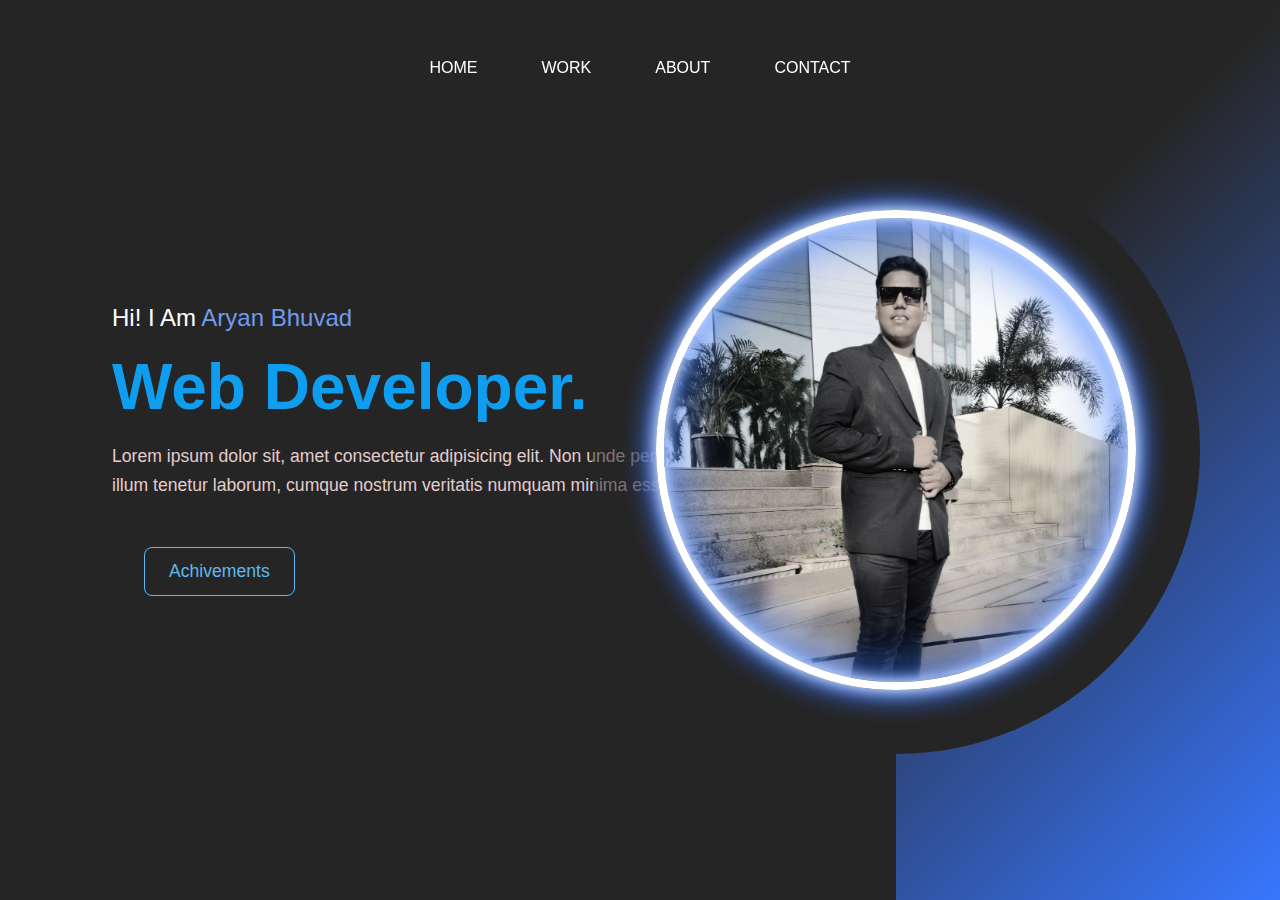
==== index.html @ f21ebb44 "All Done" ====
<!DOCTYPE html>
<html lang="en">
<head>
    <meta charset="UTF-8">
    <meta name="viewport" content="width=device-width, initial-scale=1.0">
    <title>Home - Portfolio Website</title>
    <link rel="stylesheet" href="style.css">
    <link rel="stylesheet" href="https://cdnjs.cloudflare.com/ajax/libs/font-awesome/6.6.0/css/all.min.css" integrity="sha512-Kc323vGBEqzTmouAECnVceyQqyqdsSiqLQISBL29aUW4U/M7pSPA/gEUZQqv1cwx4OnYxTxve5UMg5GT6L4JJg==" crossorigin="anonymous" referrerpolicy="no-referrer" />
</head>
<body>
    <div class="portfolio-container">

        <ul class="navlist">
            <li><a href="index.html">Home</a></li>
            <li><a href="work.html">Work</a></li>
            <li><a href="about.html">About</a></li>
            <li><a href="contact.html">Contact</a></li>
        </ul>

        <div class="left-container">

            <div class="icons">
                <a href="https://www.facebook.com/aryan.bhuvad.9?mibextid=ZbWKwL" target="_blank"><i class="fa-brands fa-facebook-f"></i></a>
                <a href="https://www.linkedin.com/in/aryan-bhuvad-7569a1297?utm_source=share&utm_campaign=share_via&utm_content=profile&utm_medium=android_app" target="_blank"><i class="fa-brands fa-linkedin-in"></i></a>
                <a href="https://github.com/aryanbhuvad2611" target="_blank"><i class="fa-brands fa-github"></i></a>
                <a href="https://www.instagram.com/mr_crickter26?igsh=bXZrc3NsYzhlcDlq" target="_blank"><i class="fa-brands fa-instagram"></i></a>
            </div>

            <div class="content">
                <p class="intro">Hi! I Am <span>Aryan Bhuvad</span></p>
                <br>
                <h1>Web Developer.</h1>
                <p class="details">Lorem ipsum dolor sit, amet consectetur adipisicing elit. Non unde perspiciatis illum tenetur laborum, cumque nostrum veritatis numquam minima esse!</p>
                <div class="btn-container">
                    <button>Achivements</button>
                </div>
            </div>

        </div>

        <div class="right-container"></div>

        <div class="design">
            <div class="circle"></div>
            <div class="circle"></div>
        </div>

    </div>

</body>
</html>
---- style.css ----
@import url('https://fonts.googleapis.com/css2?family=Poppins:wght@500&display=swap');

*{
  margin: 0;
  padding: 0;
  box-sizing: border-box;
  font-family: 'popins', sans-serif ;
}
.portfolio-container{
    min-height: 100vh;
    width: 100%;
    display: flex;
}
.navlist{
  display: flex;
  gap: 4rem;
  height: 15vh;
  width: 100%;
  justify-content: center;
  align-items: center;
  position: fixed;
}
.navlist li{
  list-style: none;
}
.navlist li a{
  text-decoration: none;
  text-transform: uppercase;
  font-size: 1rem;
  color: #fff;
  position: relative;
}
.left-container,.right-container{
  height: 100vh;
  display: flex;
  align-items: center;
}
.left-container{
  background: #262525 ;
  width: 70%;
  padding-left: 3rem;
}
.right-container{
  background: linear-gradient(-45deg,#3877ff,#262525 70%);
  width: 30%;
}
.icons .fa-brands{
  color: #dfdddd48;
  font-size: 2rem;
}
.icons{
  display: flex;
  flex-direction: column;
  justify-content: center;
  align-items: center;
  gap: 1.7rem;
}
.content{
  margin-left: 4rem;
}
.content .intro{
  font-size: 1.5rem;
  color: #fff;
}
.content .intro span{
  color: #739aec;
}
.content h1{
  font-size: 4rem;
  color: #0f9def;
}
.content .details{
  color: #e3cdcd;
  font-size: 1.1rem;
  max-width: 38rem;
  margin: 1.1rem 0 3rem 0;
  line-height: 1.8rem;
}
.btn-container button{
  border: .1rem solid #5db9ee;
  font-size:1.1rem ;
  padding: .8rem 1.5rem;
  border-radius: .5rem;
  background:transparent;
  color: #5db9ee;
  margin-left: 2rem;
}
button:hover{
  background: #5db9ee;
  color:#262525 ;
}
.icons .fa-brands:hover {
  cursor: pointer;
  background: linear-gradient(#fff,#3877ff);
  -webkit-text-fill-color: transparent;
  -webkit-background-clip: text;
  background-clip: text;
}
.design .circle{
  aspect-ratio: 1;
  position: absolute;
  border-radius: 50%;
  top: 50%;
  left: 70%;
  transform: translate(-50%,-50%);
}
.circle:nth-child(1){
  background: linear-gradient(90deg,transparent -50%, #262525 50%);
  width: 38rem;

}
.circle:nth-child(2){
  width: 30rem;
  background-image:url("Aryan.jpg");
  background-size: 100%;
  background-repeat: no-repeat;
  border: .5rem solid white;
  box-shadow: 
  0 0 1rem #fff,
  inset 0 0 1rem #fff,
  0 0 2rem #3877ff,
  inset 0 0 1rem #3877ff,
  0 0 2rem #3877ff,
  inset 0 0 4rem #3877ff;
}
.navlist li a::after, .navlist .active::after{
  content: "";
  position: absolute;
  background: #fff;
  width: 100%;
  height: .1rem;
  left: 0;
  bottom: -5px;
  transform: scaleX(0);
  transform-origin: bottom right;
  transition: transform .5s;
}
.navlist li a:hover::after, .navlist .active::after{
  transform: scaleX(1);
  transform-origin: bottom left;
}
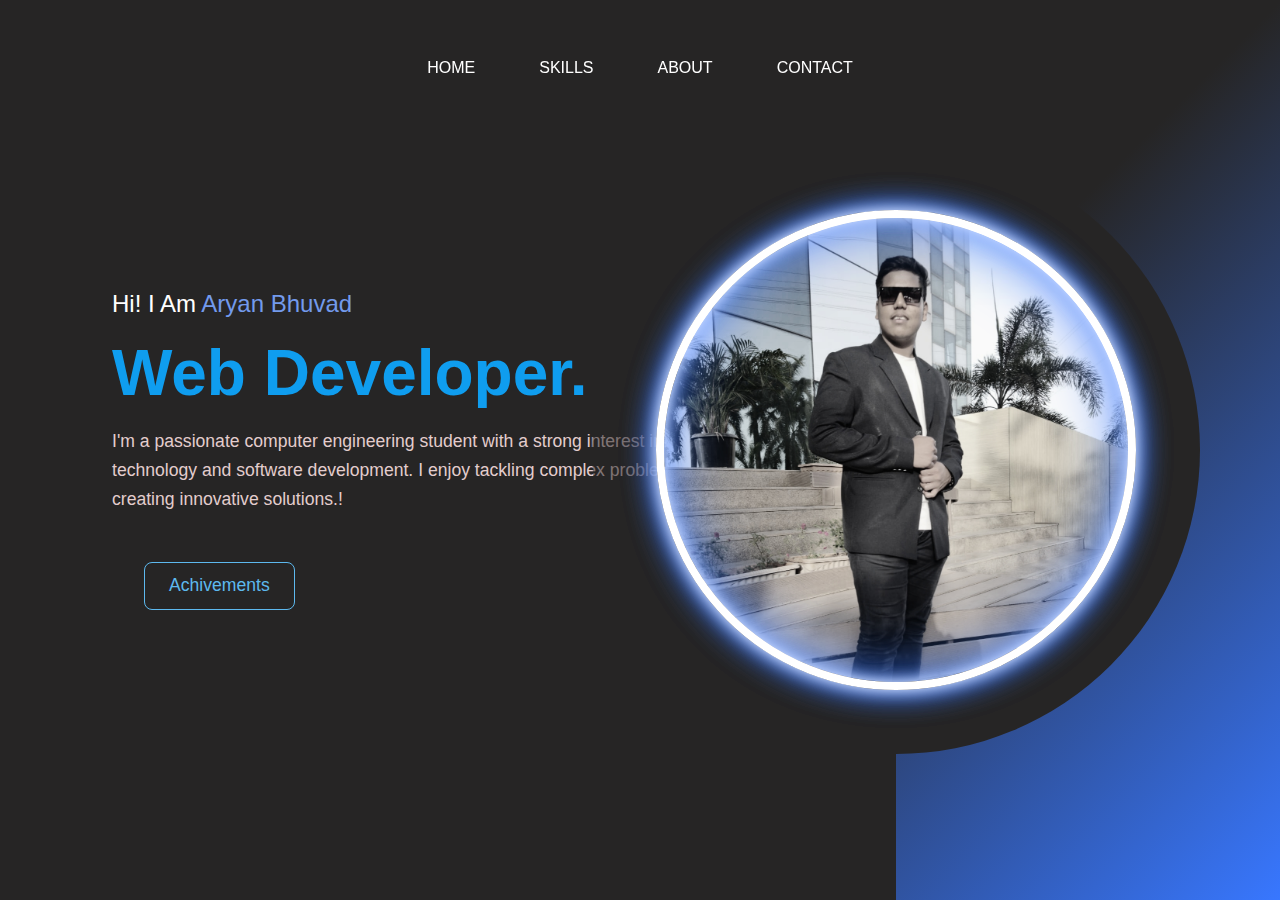
==== commit 4fbd7371: "Add files via upload" ====
--- a/index.html
+++ b/index.html
@@ -12,7 +12,7 @@
 
         <ul class="navlist">
             <li><a href="index.html">Home</a></li>
-            <li><a href="work.html">Work</a></li>
+            <li><a href="work.html">Skills</a></li>
             <li><a href="about.html">About</a></li>
             <li><a href="contact.html">Contact</a></li>
         </ul>
@@ -30,7 +30,7 @@
                 <p class="intro">Hi! I Am <span>Aryan Bhuvad</span></p>
                 <br>
                 <h1>Web Developer.</h1>
-                <p class="details">Lorem ipsum dolor sit, amet consectetur adipisicing elit. Non unde perspiciatis illum tenetur laborum, cumque nostrum veritatis numquam minima esse!</p>
+                <p class="details">I'm a passionate computer engineering student with a strong interest in technology and software development. I enjoy tackling complex problems and creating innovative solutions.!</p>
                 <div class="btn-container">
                     <button>Achivements</button>
                 </div>
